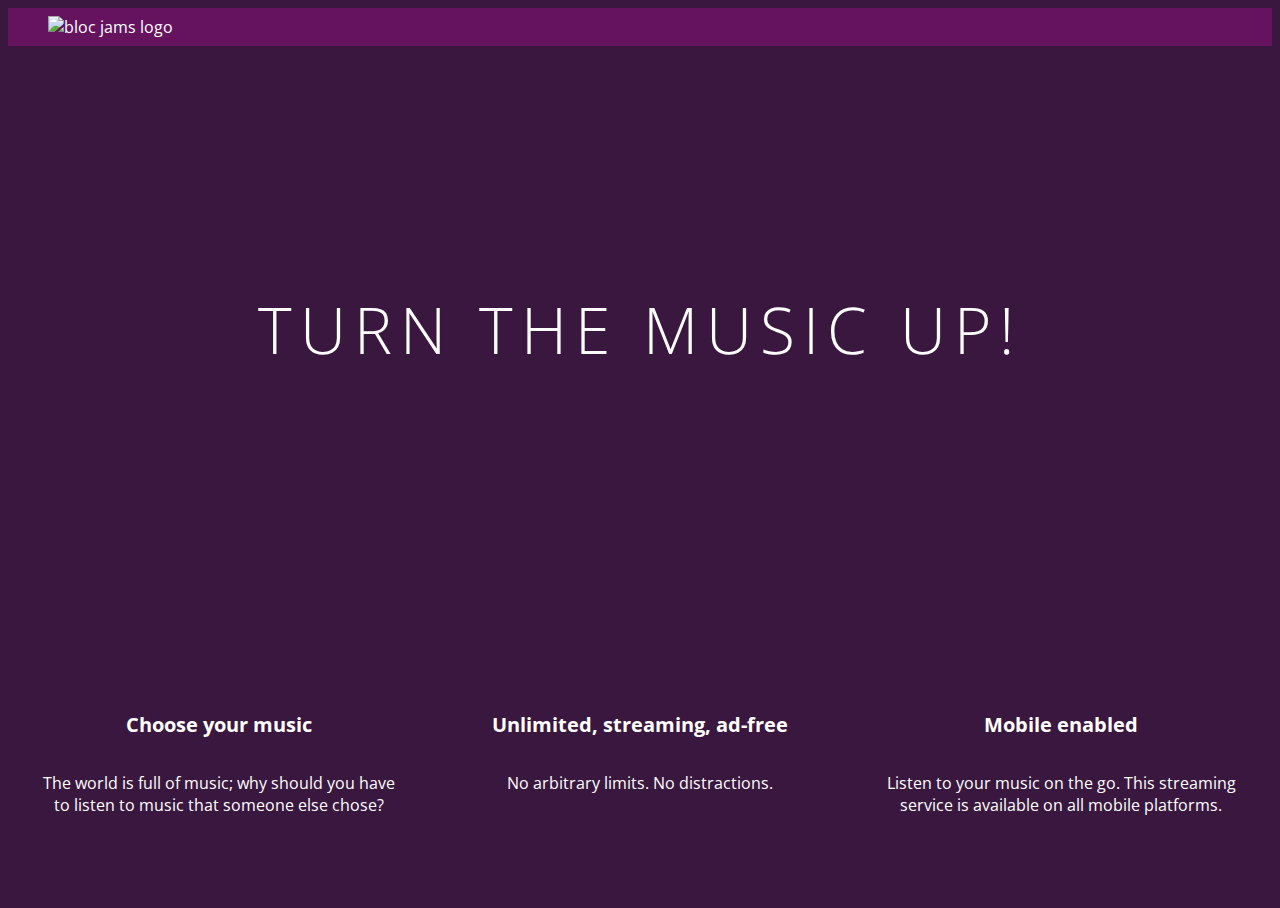
==== index.html @ 0b7d8897 "$ git commit -m" ====
<!DOCTYPE html>
 <html>
     <head>
         <title>Bloc Jams</title>
         <link rel="stylesheet" type="text/css" href="http://fonts.googleapis.com/css?family=Open+Sans:400,800,600,700,300">
         <link rel="stylesheet" type="text/css" href="http://code.ionicframework.com/ionicons/2.0.1/css/ionicons.min.css">
         <link rel="stylesheet" type="text/css" href="normalize.css">
         <link rel="stylesheet" type="text/css" href="main.css">
     </head>
     <body class="landing">
         <nav class="navbar"> <!-- navigation bar -->
           <img src="https://bloc-global-assets.s3.amazonaws.com/images-frontend/Bloc%20Jams%20Assets/bloc_jams_logo.png" alt="bloc jams logo" class="logo">  
         </nav>
         <section class="hero-content"> <!-- hero content -->
           <h1 class="hero-title">Turn the music up!</h1>
         </section>
       <section class="selling-points"> <!-- selling points -->
             <div class="point">
                 <span class="ion-music-note"></span>
                 <h5 class="point-title">Choose your music</h5>
                 <p class="point-description">The world is full of music; why should you have to listen to music that someone else chose?</p>
             </div>
             <div class="point">
                 <span class="ion-radio-waves"></span>
                 <h5 class="point-title">Unlimited, streaming, ad-free</h5>
                 <p class="point-description">No arbitrary limits. No distractions.</p>
             </div>
             <div class="point">
                 <span class="ion-iphone"></span>
                 <h5 class="point-title">Mobile enabled</h5>
                 <p class="point-description">Listen to your music on the go. This streaming service is available on all mobile platforms.</p>
             </div>
         </section>
     </body>
 </html>
---- main.css ----
html {
     height: 100%; /* makes sure our HTML takes up 100% of the browser window */
     font-size: 100%;
 }
 
 body {
     font-family: 'Open Sans'; /* sets our font to the "Open Sans" typeface */
     color: white;             /* sets the text color to white */
     min-height: 100%;         /* says the height of the body must be, at minimum, 100% of the window */
 }
 
 body.landing {
     background-color: rgb(58,23,63); /* sets the background color to an RGB value (see below) */
 }

 
 .navbar {
     padding: 0.5rem;
     background-color: rgb(101,18,95);
 }
 
 .navbar .logo {
     position: relative; /* positioning will be explained in a resource */
     left: 2rem;
 }

.hero-content {
     position: relative; /* positioning will be explained in a resource */
     min-height: 600px;  /* hero content element must be _at least_ 600 pixels */
     background-image: url(https://bloc-global-assets.s3.amazonaws.com/images-frontend/Bloc%20Jams%20Assets/bloc_jams_bg.jpg);
     background-repeat: no-repeat;
     background-position: center center;
     background-size: cover;
 }

.hero-content .hero-title {
     position: absolute;             /* positioning will be explained in a resource */
     top: 40%;                       /* positioning will be explained in a resource */
     -webkit-transform: translateY(-50%);
     -moz-transform: translateY(-50%);
     -ms-transform: translateY(-50%);
     transform: translateY(-50%);
     width: 100%;                    /* makes sure the title inhabits the full width of its container */
     text-align: center;             /* aligns text in the horizontal center of the element */
     font-size: 4rem;                /* specifies the size of the font in root em units */
     font-weight: 300;               /* makes the font thinner or lighter weight */
     text-transform: uppercase;      /* transforms the text to be all uppercase lettering */
     letter-spacing: 0.5rem;         /* puts 0.5 root ems worth of space between each letter */
     text-shadow: 1px 1px 0px rgb(58,23,63); /* creates a shadow underneath the text for readability over the image */
 }

.selling-points {
     position: relative;
     display: table;
     width: 100%;
     -webkit-box-sizing: border-box;
     -moz-box-sizing: border-box;
     box-sizing: border-box; /* we'll explain this in a resource */
 }
 
 .point {
     display: table-cell;
     position: relative;
     width: 33.3%;
     padding: 2rem;
     text-align: center;
 }
 
 .point .point-title {
     font-size: 1.25rem;
 }
 
 .ion-music-note,
 .ion-radio-waves,
 .ion-iphone {
     color: rgb(233,50,117);
     font-size: 5rem;
 }
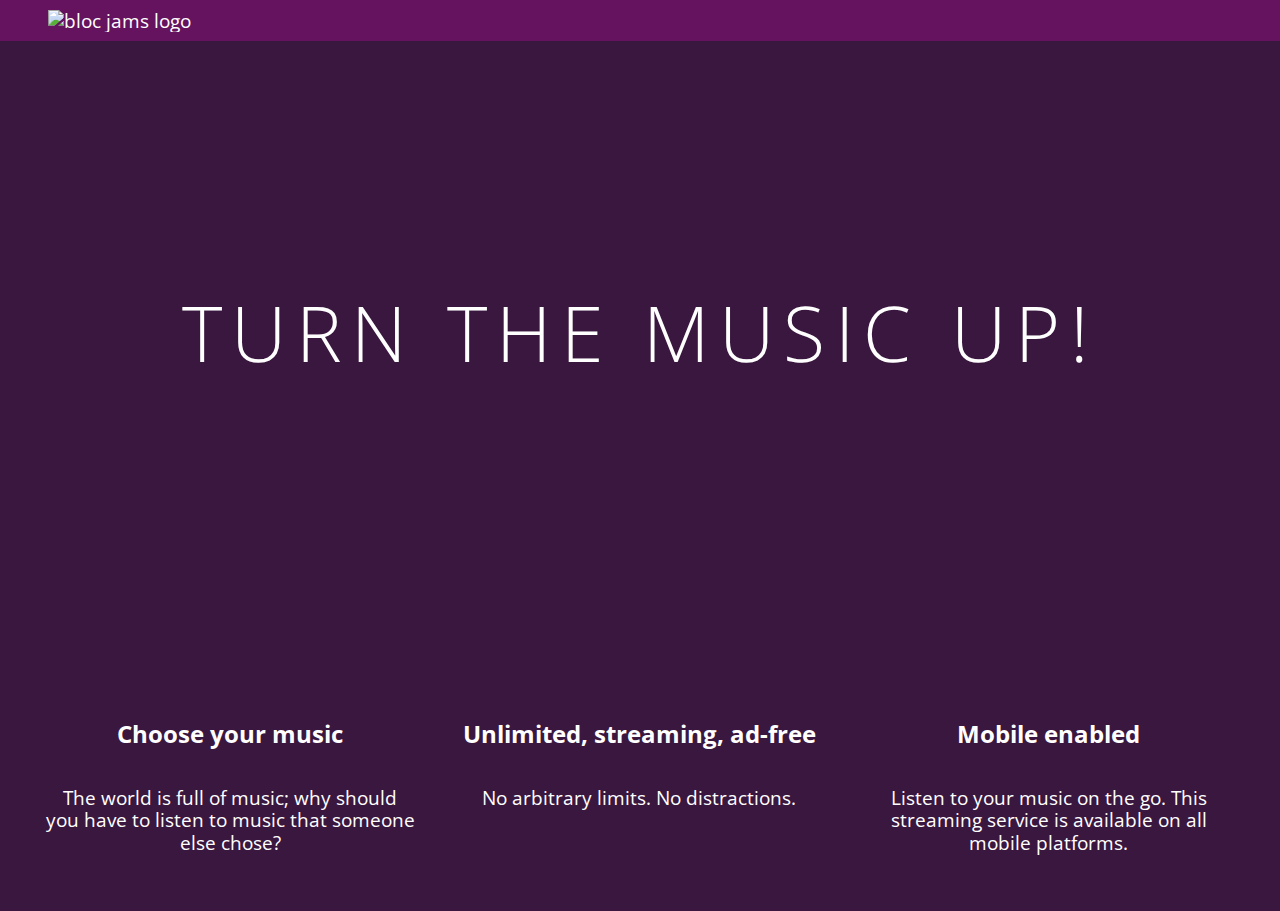
==== commit 3c70b923: "$ git commit -m" ====
--- a/index.html
+++ b/index.html
@@ -2,10 +2,12 @@
  <html>
      <head>
          <title>Bloc Jams</title>
+         <meta name="viewport" content="width=device-width, initial-scale=1">
          <link rel="stylesheet" type="text/css" href="http://fonts.googleapis.com/css?family=Open+Sans:400,800,600,700,300">
          <link rel="stylesheet" type="text/css" href="http://code.ionicframework.com/ionicons/2.0.1/css/ionicons.min.css">
          <link rel="stylesheet" type="text/css" href="normalize.css">
          <link rel="stylesheet" type="text/css" href="main.css">
+         <link rel="stylesheet" type="text/css" href="styles/landing.css">         
      </head>
      <body class="landing">
          <nav class="navbar"> <!-- navigation bar -->
@@ -14,18 +16,18 @@
          <section class="hero-content"> <!-- hero content -->
            <h1 class="hero-title">Turn the music up!</h1>
          </section>
-       <section class="selling-points"> <!-- selling points -->
-             <div class="point">
+         <section class="selling-points container"> <!-- selling points -->
+            <div class="point column third">
                  <span class="ion-music-note"></span>
                  <h5 class="point-title">Choose your music</h5>
                  <p class="point-description">The world is full of music; why should you have to listen to music that someone else chose?</p>
              </div>
-             <div class="point">
+           <div class="point column third">
                  <span class="ion-radio-waves"></span>
                  <h5 class="point-title">Unlimited, streaming, ad-free</h5>
                  <p class="point-description">No arbitrary limits. No distractions.</p>
              </div>
-             <div class="point">
+           <div class="point column third">
                  <span class="ion-iphone"></span>
                  <h5 class="point-title">Mobile enabled</h5>
                  <p class="point-description">Listen to your music on the go. This streaming service is available on all mobile platforms.</p>
--- a/main.css
+++ b/main.css
@@ -1,3 +1,9 @@
+ *, *::before, *::after {
+     -moz-box-sizing: border-box;
+     -webkit-box-sizing: border-box;
+     box-sizing: border-box;
+ }
+
 html {
      height: 100%; /* makes sure our HTML takes up 100% of the browser window */
      font-size: 100%;
@@ -53,9 +59,7 @@
      position: relative;
      display: table;
      width: 100%;
-     -webkit-box-sizing: border-box;
-     -moz-box-sizing: border-box;
-     box-sizing: border-box; /* we'll explain this in a resource */
+
  }
  
  .point {
@@ -75,4 +79,34 @@
  .ion-iphone {
      color: rgb(233,50,117);
      font-size: 5rem;
- }+ }
+
+ .container {
+     margin: 0 auto;
+     max-width: 64rem;
+ }
+
+/* Medium and small screens (640px) */
+ @media (min-width: 640px) {
+       html { font-size: 112%; }
+     
+      
+     .column {
+         float: left;
+         padding-left: 1rem;
+         padding-right: 1rem;
+     }
+     
+     .column.full { width: 100%; }
+     .column.two-thirds { width: 66.7%; }
+     .column.half { width: 50%; }
+     .column.third { width: 33.3%; }
+     .column.fourth { width: 25%; }
+     .column.flow-opposite { float: right; } 
+ }
+ 
+ /* Large screens (1024px) */
+ @media (min-width: 1024px) {
+      html { font-size: 120%; }
+ }
+
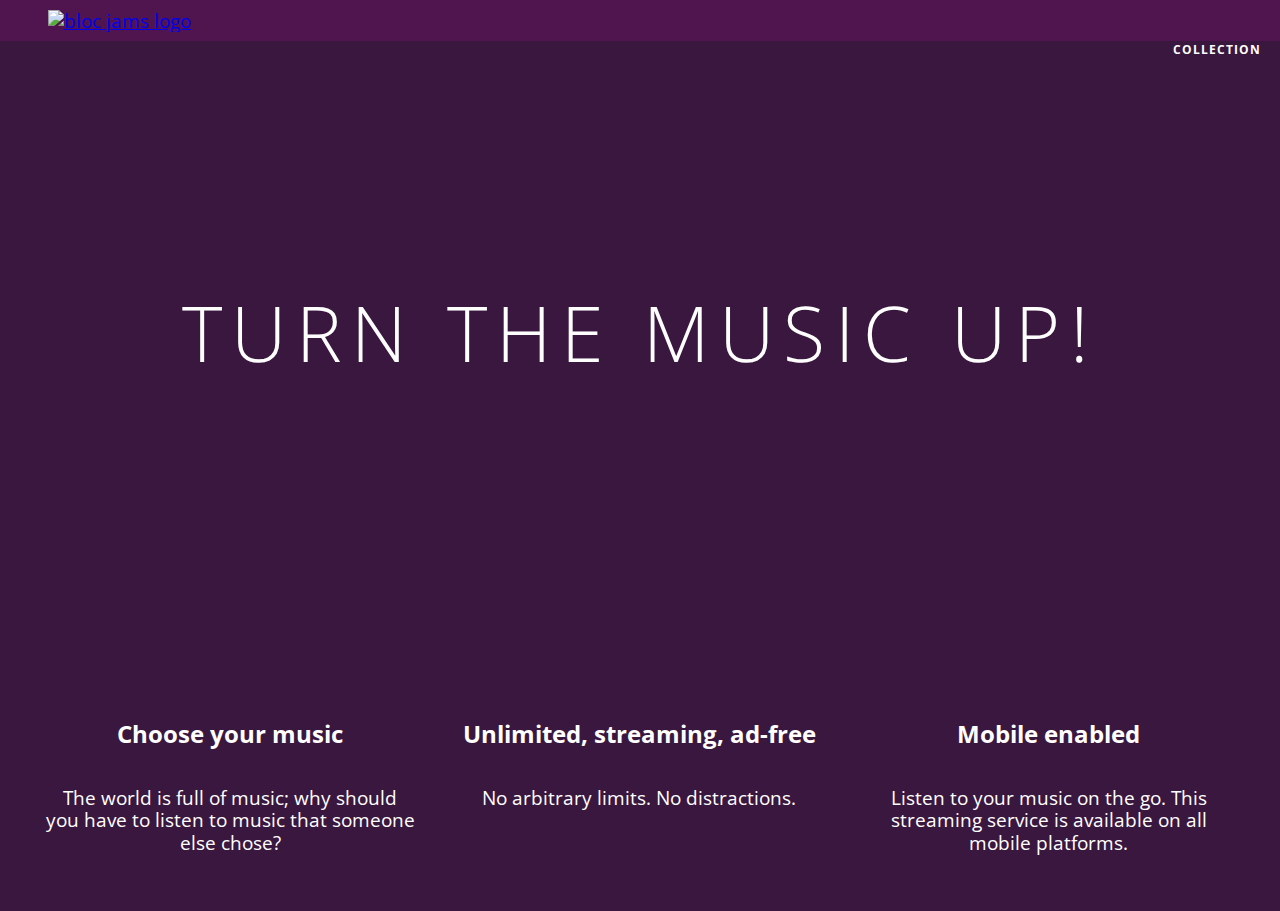
==== commit 543a376e: "$git commit -m" ====
--- a/index.html
+++ b/index.html
@@ -11,7 +11,12 @@
      </head>
      <body class="landing">
          <nav class="navbar"> <!-- navigation bar -->
-           <img src="https://bloc-global-assets.s3.amazonaws.com/images-frontend/Bloc%20Jams%20Assets/bloc_jams_logo.png" alt="bloc jams logo" class="logo">  
+            <a href="index.html" class="logo">
+                 <img src="https://bloc-global-assets.s3.amazonaws.com/images-frontend/Bloc%20Jams%20Assets/bloc_jams_logo.png" alt="bloc jams logo">
+             </a>
+             <div class="links-container">
+                 <a href="collection.html" class="navbar-link">collection</a>
+             </div> 
          </nav>
          <section class="hero-content"> <!-- hero content -->
            <h1 class="hero-title">Turn the music up!</h1>
--- a/main.css
+++ b/main.css
@@ -21,14 +21,53 @@
 
  
  .navbar {
+     position: relative;     
      padding: 0.5rem;
-     background-color: rgb(101,18,95);
+     background-color: rgba(101,18,95,0.5);
+     /* #2 */
+     z-index: 1;
  }
  
  .navbar .logo {
      position: relative; /* positioning will be explained in a resource */
      left: 2rem;
+         cursor: pointer;  /* produces the finger-pointer icon when you hover over the logo */
  }
+ 
+ .navbar .links-container {
+     display: table;
+     position: absolute;
+     top: 0;
+     right: 0;
+     height: 100px;
+     color: white;
+     /* #3 */
+     text-decoration: none;
+ }
+ 
+ .links-container .navbar-link {
+     display: table-cell;
+     position: relative;
+     height: 100%;
+     padding-left: 1rem;
+     padding-right: 1rem;
+     /* #4 */
+     vertical-align: middle;
+     color: white;
+     font-size: 0.625rem;
+     letter-spacing: 0.05rem;
+     font-weight: 700;
+     text-transform: uppercase;
+     /* #3 */
+     text-decoration: none;
+     cursor: pointer;
+ }
+ 
+   /* #5 */
+ .links-container .navbar-link:hover {
+     color: rgb(233,50,117);
+ }
+ 
 
 .hero-content {
      position: relative; /* positioning will be explained in a resource */
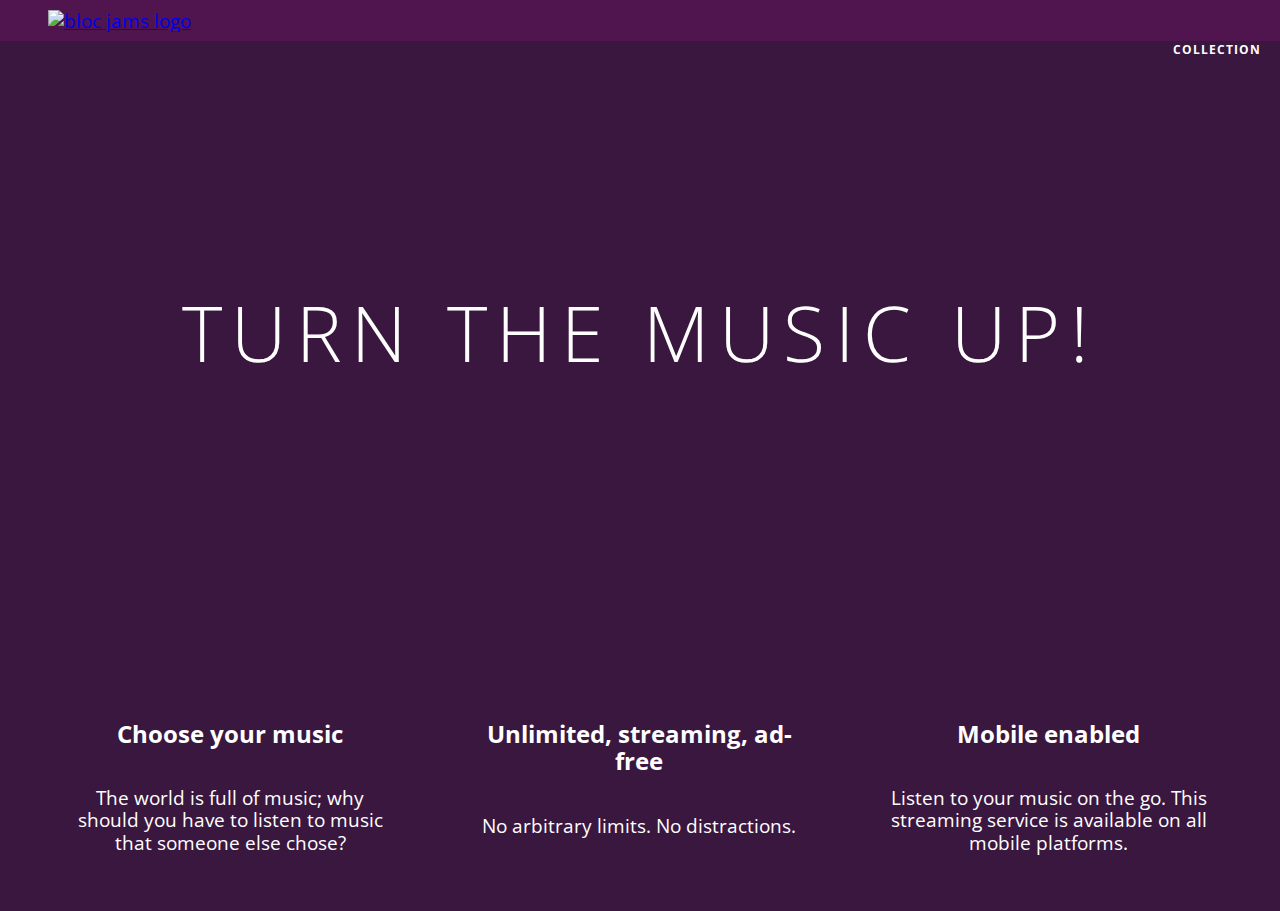
==== commit a7a73813: "$ git commit -m" ====
--- a/index.html
+++ b/index.html
@@ -7,7 +7,7 @@
          <link rel="stylesheet" type="text/css" href="http://code.ionicframework.com/ionicons/2.0.1/css/ionicons.min.css">
          <link rel="stylesheet" type="text/css" href="normalize.css">
          <link rel="stylesheet" type="text/css" href="main.css">
-         <link rel="stylesheet" type="text/css" href="styles/landing.css">         
+         <link rel="stylesheet" type="text/css" href="landing.css">         
      </head>
      <body class="landing">
          <nav class="navbar"> <!-- navigation bar -->
--- a/landing.css
+++ b/landing.css
@@ -0,0 +1,49 @@
+body.landing {
+     background-color: rgb(58,23,63);
+ }
+ 
+ .hero-content {
+     position: relative;
+     min-height: 600px;
+     background-image: url(../assets/images/bloc_jams_bg.jpg);
+     background-repeat: no-repeat;
+     background-position: center center;
+     background-size: cover;
+ }
+ 
+ .hero-content .hero-title {
+     position: absolute;
+     top: 40%;
+     -webkit-transform: translateY(-50%);
+     -moz-transform: translateY(-50%);
+     transform: translateY(-50%);
+     width: 100%;
+     text-align: center;
+     font-size: 4rem;
+     font-weight: 300;
+     text-transform: uppercase;
+     letter-spacing: 0.5rem;
+     text-shadow: 1px 1px 0px rgb(58,23,63);
+ }
+ 
+ .selling-points {
+     position: relative;
+
+ }
+ 
+ .point {
+     position: relative;
+     padding: 2rem;
+     text-align: center;
+ }
+ 
+ .point .point-title {
+     font-size: 1.25rem;
+ }
+ 
+ .ion-music-note,
+ .ion-radio-waves,
+ .ion-iphone {
+     color: rgb(233,50,117);
+     font-size: 5rem;
+ }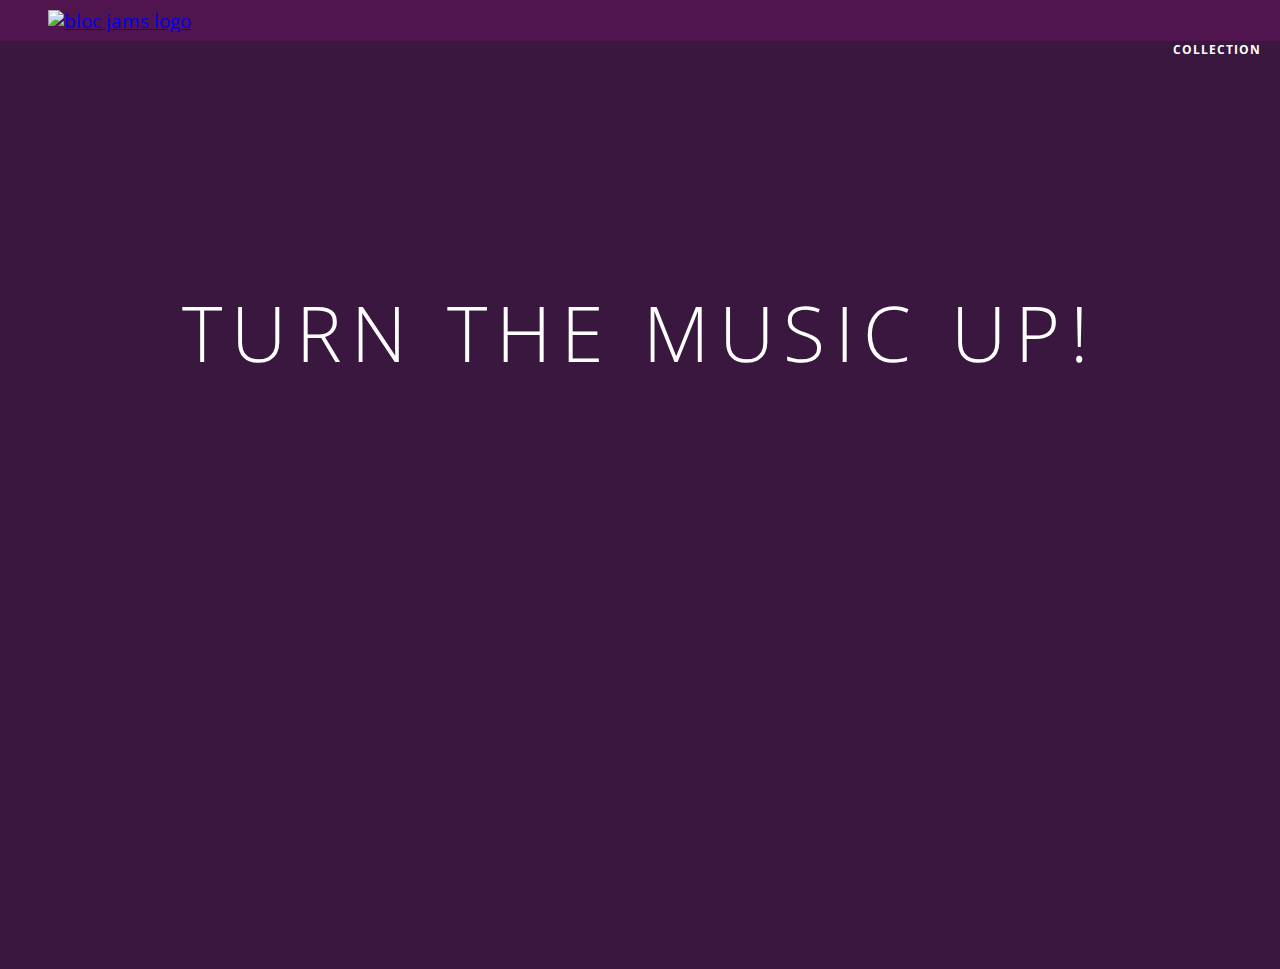
==== commit fbaf0849: "$ git commit -m" ====
--- a/index.html
+++ b/index.html
@@ -38,5 +38,7 @@
                  <p class="point-description">Listen to your music on the go. This streaming service is available on all mobile platforms.</p>
              </div>
          </section>
+        <script src="landing.js">
+                         </script>
      </body>
  </html>--- a/main.css
+++ b/main.css
@@ -125,6 +125,10 @@
      max-width: 64rem;
  }
 
+ .container.narrow {
+     max-width: 56rem;
+ }
+
 /* Medium and small screens (640px) */
  @media (min-width: 640px) {
        html { font-size: 112%; }
--- a/landing.css
+++ b/landing.css
@@ -35,6 +35,16 @@
      position: relative;
      padding: 2rem;
      text-align: center;
+     opacity: 0;
+     -webkit-transform: scaleX(0.9) translateY(3rem);
+     -moz-transform: scaleX(0.9) translateY(3rem);
+     transform: scaleX(0.9) translateY(3rem);
+     -webkit-transition: all 0.25s ease-in-out;
+     -moz-transition: all 0.25s ease-in-out;
+     transition: all 0.25s ease-in-out;
+     -webkit-transition-delay: 0.2s;
+     -moz-transition-delay: 0.2s;
+     transition-delay: 0.2s;     
  }
  
  .point .point-title {
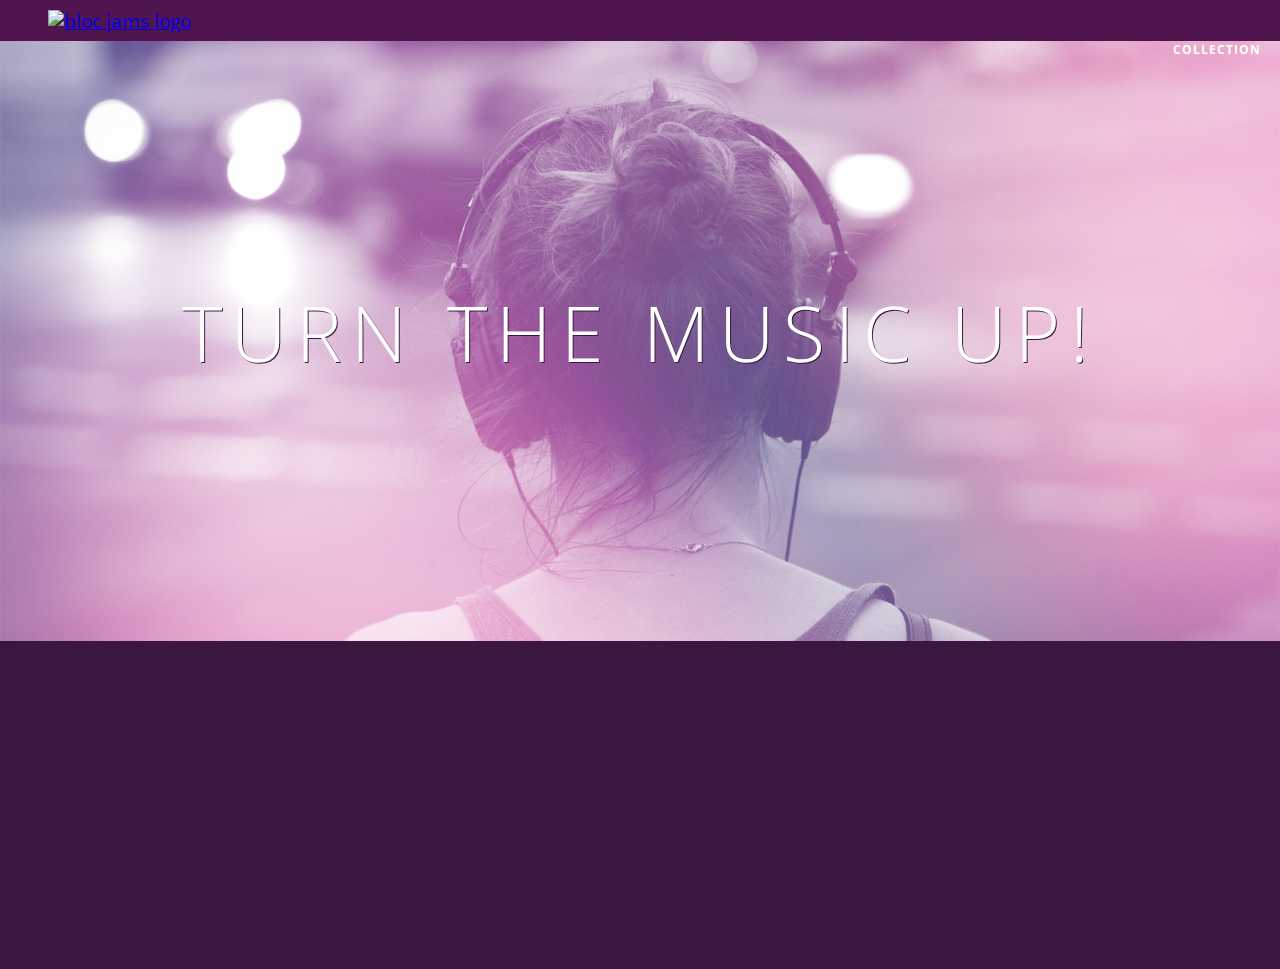
==== commit bc32be18: "$ git commit -m" ====
--- a/index.html
+++ b/index.html
@@ -21,7 +21,7 @@
          <section class="hero-content"> <!-- hero content -->
            <h1 class="hero-title">Turn the music up!</h1>
          </section>
-         <section class="selling-points container"> <!-- selling points -->
+         <section class="selling-points container clearfix" > <!-- selling points -->
             <div class="point column third">
                  <span class="ion-music-note"></span>
                  <h5 class="point-title">Choose your music</h5>
--- a/main.css
+++ b/main.css
@@ -15,23 +15,54 @@
      min-height: 100%;         /* says the height of the body must be, at minimum, 100% of the window */
  }
  
- body.landing {
-     background-color: rgb(58,23,63); /* sets the background color to an RGB value (see below) */
+
+ .container {
+     margin: 0 auto;
+     max-width: 64rem;
  }
 
+ .container.narrow {
+     max-width: 56rem;
+ }
+
+/* Medium and small screens (640px) */
+ @media (min-width: 640px) {
+       html { font-size: 112%; }
+     
+      
+     .column {
+         float: left;
+         padding-left: 1rem;
+         padding-right: 1rem;
+     }
+     
+     .column.full { width: 100%; }
+     .column.two-thirds { width: 66.7%; }
+     .column.half { width: 50%; }
+     .column.third { width: 33.3%; }
+     .column.fourth { width: 25%; }
+     .column.flow-opposite { float: right; } 
+ }
  
+ /* Large screens (1024px) */
+ @media (min-width: 1024px) {
+      html { font-size: 120%; }
+ }
+
+a:active { color: }
+
  .navbar {
-     position: relative;     
+     position: relative;
      padding: 0.5rem;
      background-color: rgba(101,18,95,0.5);
      /* #2 */
      z-index: 1;
  }
- 
+
  .navbar .logo {
-     position: relative; /* positioning will be explained in a resource */
+     position: relative;
      left: 2rem;
-         cursor: pointer;  /* produces the finger-pointer icon when you hover over the logo */
+     cursor: pointer;  /* produces the finger-pointer icon when you hover over the logo */
  }
  
  .navbar .links-container {
@@ -67,89 +98,10 @@
  .links-container .navbar-link:hover {
      color: rgb(233,50,117);
  }
- 
 
-.hero-content {
-     position: relative; /* positioning will be explained in a resource */
-     min-height: 600px;  /* hero content element must be _at least_ 600 pixels */
-     background-image: url(https://bloc-global-assets.s3.amazonaws.com/images-frontend/Bloc%20Jams%20Assets/bloc_jams_bg.jpg);
-     background-repeat: no-repeat;
-     background-position: center center;
-     background-size: cover;
- }
+.clearfix::before,
+.clearfix::after {
+   content: " ";
+   display: table;
+}
 
-.hero-content .hero-title {
-     position: absolute;             /* positioning will be explained in a resource */
-     top: 40%;                       /* positioning will be explained in a resource */
-     -webkit-transform: translateY(-50%);
-     -moz-transform: translateY(-50%);
-     -ms-transform: translateY(-50%);
-     transform: translateY(-50%);
-     width: 100%;                    /* makes sure the title inhabits the full width of its container */
-     text-align: center;             /* aligns text in the horizontal center of the element */
-     font-size: 4rem;                /* specifies the size of the font in root em units */
-     font-weight: 300;               /* makes the font thinner or lighter weight */
-     text-transform: uppercase;      /* transforms the text to be all uppercase lettering */
-     letter-spacing: 0.5rem;         /* puts 0.5 root ems worth of space between each letter */
-     text-shadow: 1px 1px 0px rgb(58,23,63); /* creates a shadow underneath the text for readability over the image */
- }
-
-.selling-points {
-     position: relative;
-     display: table;
-     width: 100%;
-
- }
- 
- .point {
-     display: table-cell;
-     position: relative;
-     width: 33.3%;
-     padding: 2rem;
-     text-align: center;
- }
- 
- .point .point-title {
-     font-size: 1.25rem;
- }
- 
- .ion-music-note,
- .ion-radio-waves,
- .ion-iphone {
-     color: rgb(233,50,117);
-     font-size: 5rem;
- }
-
- .container {
-     margin: 0 auto;
-     max-width: 64rem;
- }
-
- .container.narrow {
-     max-width: 56rem;
- }
-
-/* Medium and small screens (640px) */
- @media (min-width: 640px) {
-       html { font-size: 112%; }
-     
-      
-     .column {
-         float: left;
-         padding-left: 1rem;
-         padding-right: 1rem;
-     }
-     
-     .column.full { width: 100%; }
-     .column.two-thirds { width: 66.7%; }
-     .column.half { width: 50%; }
-     .column.third { width: 33.3%; }
-     .column.fourth { width: 25%; }
-     .column.flow-opposite { float: right; } 
- }
- 
- /* Large screens (1024px) */
- @media (min-width: 1024px) {
-      html { font-size: 120%; }
- }
-
--- a/landing.css
+++ b/landing.css
@@ -5,7 +5,7 @@
  .hero-content {
      position: relative;
      min-height: 600px;
-     background-image: url(../assets/images/bloc_jams_bg.jpg);
+     background-image: url(Background/bloc_jams_bg.jpg);
      background-repeat: no-repeat;
      background-position: center center;
      background-size: cover;
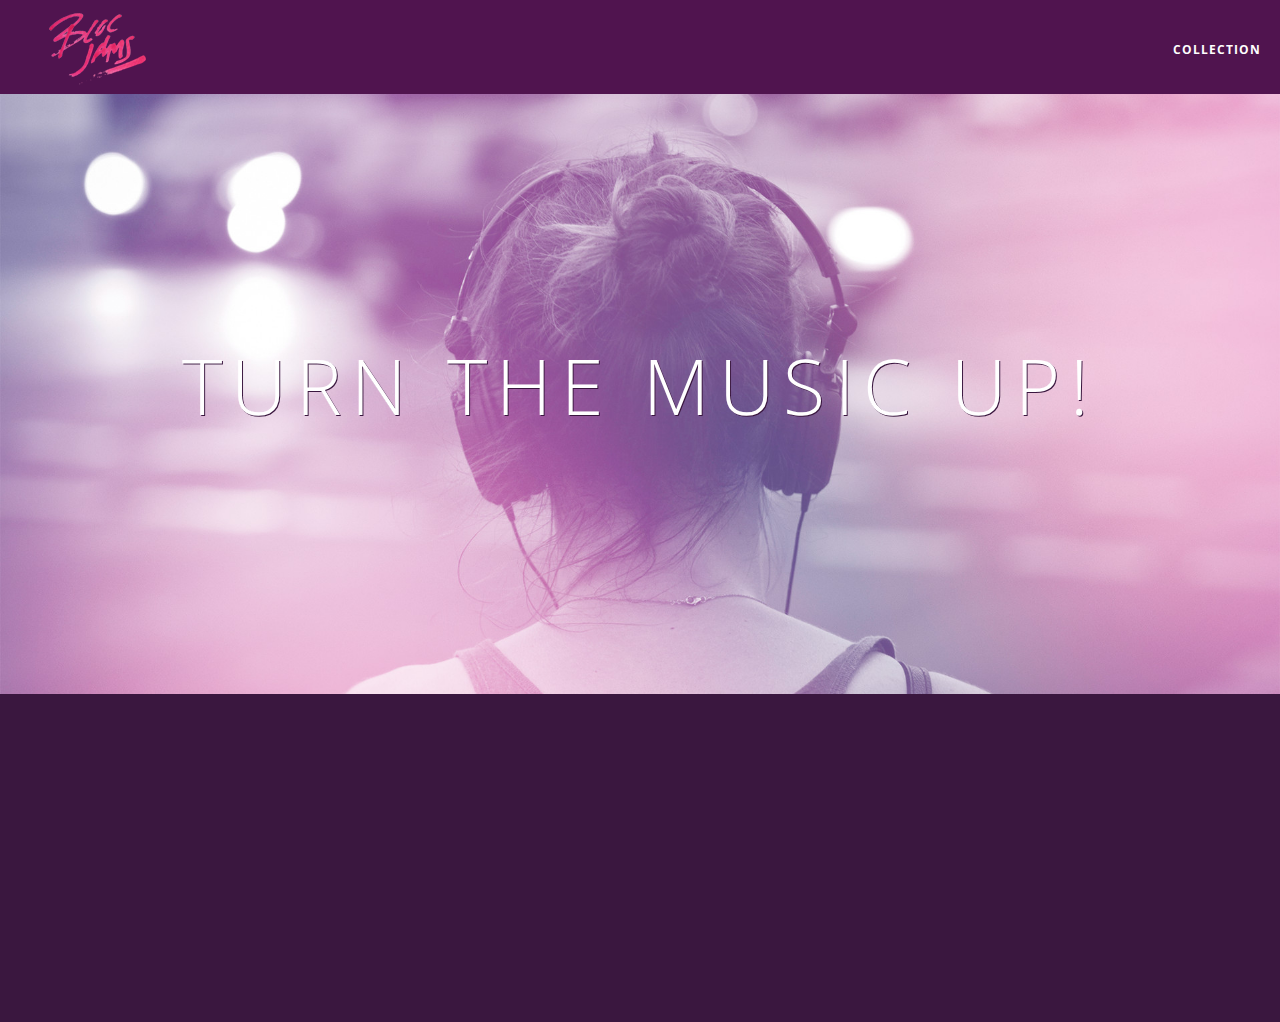
==== commit 13b9d700: "$git commit -m" ====
--- a/index.html
+++ b/index.html
@@ -1,44 +1,46 @@
- <!DOCTYPE html>
- <html>
-     <head>
-         <title>Bloc Jams</title>
-         <meta name="viewport" content="width=device-width, initial-scale=1">
-         <link rel="stylesheet" type="text/css" href="http://fonts.googleapis.com/css?family=Open+Sans:400,800,600,700,300">
-         <link rel="stylesheet" type="text/css" href="http://code.ionicframework.com/ionicons/2.0.1/css/ionicons.min.css">
-         <link rel="stylesheet" type="text/css" href="normalize.css">
-         <link rel="stylesheet" type="text/css" href="main.css">
-         <link rel="stylesheet" type="text/css" href="landing.css">         
-     </head>
-     <body class="landing">
-         <nav class="navbar"> <!-- navigation bar -->
-            <a href="index.html" class="logo">
-                 <img src="https://bloc-global-assets.s3.amazonaws.com/images-frontend/Bloc%20Jams%20Assets/bloc_jams_logo.png" alt="bloc jams logo">
+<! DOCTYPE htmlL
+<html>
+    <head>
+        <title>Bloc Jams 2</title>
+        <meta name="viewport" content="width=device-width, initial-scale=1">
+        <link rel="stylesheet" type="text/css" href="Styles/normalize.css">
+        <link rel="stylesheet" type="text/css" href="http://fonts.googleapis.com/css?family=Open+Sans:400,800,600,700,300">
+        <link rel="stylesheet" type="text/css" href="http://code.ionicframework.com/ionicons/2.0.1/css/ionicons.min.css">
+        <link rel="stylesheet" type="text/css" href="Styles/main.css">
+        <link rel="stylesheet" type="text/css" href="Styles/landing.css">
+    </head>
+    <body class="landing">
+        <nav class="navbar"> <!-- navigation bar -->
+             <a href="index.html" class="logo">
+                 <img src="Assests/Logo.png" alt="bloc jams logo">
              </a>
              <div class="links-container">
-                 <a href="collection.html" class="navbar-link">collection</a>
-             </div> 
-         </nav>
-         <section class="hero-content"> <!-- hero content -->
-           <h1 class="hero-title">Turn the music up!</h1>
-         </section>
-         <section class="selling-points container clearfix" > <!-- selling points -->
+                 <a href="Styles/collection.html" class="navbar-link">collection</a>
+             </div>
+        </nav>
+        <section class="hero-content"> <!-- hero content -->
+            <h1 class="hero-title">Turn the music up!</h1>
+        </section>
+        <section class="selling-points"> <!-- selling points -->
             <div class="point column third">
                  <span class="ion-music-note"></span>
                  <h5 class="point-title">Choose your music</h5>
                  <p class="point-description">The world is full of music; why should you have to listen to music that someone else chose?</p>
-             </div>
-           <div class="point column third">
+            </div>
+            <div class="point column third">
                  <span class="ion-radio-waves"></span>
                  <h5 class="point-title">Unlimited, streaming, ad-free</h5>
                  <p class="point-description">No arbitrary limits. No distractions.</p>
-             </div>
-           <div class="point column third">
+            </div>
+            <div class="point column third">
                  <span class="ion-iphone"></span>
                  <h5 class="point-title">Mobile enabled</h5>
                  <p class="point-description">Listen to your music on the go. This streaming service is available on all mobile platforms.</p>
-             </div>
-         </section>
-        <script src="landing.js">
-                         </script>
-     </body>
- </html>+            </div>
+        </section>
+        <script src="https://code.jquery.com/jquery-2.1.3.min.js"></script>
+        <script src="landing.js"></script>
+        <script src="utilities.js"></script>
+
+    </body>    
+</html>--- a/Styles/main.css
+++ b/Styles/main.css
@@ -0,0 +1,100 @@
+ 
+*, *::before, *::after {
+     -moz-box-sizing: border-box;
+     -webkit-box-sizing: border-box;
+     box-sizing: border-box;
+    
+ }html {
+     height: 100%; /* makes sure our HTML takes up 100% of the browser window */
+     font-size: 100%;
+ }
+ 
+ body {
+     font-family: 'Open Sans'; /* sets our font to the "Open Sans" typeface */
+     color: white;             /* sets the text color to white */
+     min-height: 100%;         /* says the height of the body must be, at minimum, 100% of the window */
+ }
+
+ .navbar {
+     position: relative;
+     padding: 0.5rem;
+     background-color: rgba(101,18,95,0.5);
+     /* #2 */
+     z-index: 1;
+ }
+
+ .navbar .logo {
+     position: relative;
+     left: 2rem;
+     cursor: pointer;  /* produces the finger-pointer icon when you hover over the logo */
+ }
+ 
+ .navbar .links-container {
+     display: table;
+     position: absolute;
+     top: 0;
+     right: 0;
+     height: 100px;
+     color: white;
+     /* #3 */
+     text-decoration: none;
+ }
+ 
+ .links-container .navbar-link {
+     display: table-cell;
+     position: relative;
+     height: 100%;
+     padding-left: 1rem;
+     padding-right: 1rem;
+     /* #4 */
+     vertical-align: middle;
+     color: white;
+     font-size: 0.625rem;
+     letter-spacing: 0.05rem;
+     font-weight: 700;
+     text-transform: uppercase;
+     /* #3 */
+     text-decoration: none;
+     cursor: pointer;
+ }
+ 
+   /* #5 */
+ .links-container .navbar-link:hover {
+     color: rgb(233,50,117);
+ }
+
+ .links-container .navbar-link:active {
+     background-color: white;
+ }
+
+ .container {
+     margin: 0 auto;
+     max-width: 64rem;
+ }
+
+ .container.narrow {
+     max-width: 56rem;
+ }
+
+ /* Medium and small screens (640px) */
+ @media (min-width: 640px) {
+     html {font-size: 112%;}
+     
+     .column {
+         float: left;
+         padding-left: 1rem;
+         padding-right: 1rem;
+     }
+     .column.full { width: 100%; }
+     .column.two-thirds { width: 66.7%; }
+     .column.half { width: 50%; }
+     .column.third { width: 33.3%; }
+     .column.fourth { width: 25%; }
+     .column.flow-opposite { float: right; } 
+ }
+ 
+ /* Large screens (1024px) */
+ @media (min-width: 1024px) {
+     html {font-size: 120%;}
+ }
+ --- a/Styles/landing.css
+++ b/Styles/landing.css
@@ -0,0 +1,59 @@
+ body.landing {
+     background-color: rgb(58,23,63);
+ }
+ 
+ .hero-content {
+     position: relative;
+     min-height: 600px;
+     background-image: url(../Assests/bloc_jams_bg.jpg);
+     background-repeat: no-repeat;
+     background-position: center center;
+     background-size: cover;
+ }
+ 
+ .hero-content .hero-title {
+     position: absolute;
+     top: 40%;
+     -webkit-transform: translateY(-50%);
+     -moz-transform: translateY(-50%);
+     transform: translateY(-50%);
+     width: 100%;
+     text-align: center;
+     font-size: 4rem;
+     font-weight: 300;
+     text-transform: uppercase;
+     letter-spacing: 0.5rem;
+     text-shadow: 1px 1px 0px rgb(58,23,63);
+ }
+ 
+ .selling-points {
+     position: relative;
+
+ }
+ 
+ .point {
+     position: relative;
+     padding: 2rem;
+     text-align: center;
+     opacity: 0;
+     -webkit-transform: scaleX(0.9) translateY(3rem);
+     -moz-transform: scaleX(0.9) translateY(3rem);
+     transform: scaleX(0.9) translateY(3rem);
+     -webkit-transition: all 0.25s ease-in-out;
+     -moz-transition: all 0.25s ease-in-out;
+     transition: all 0.25s ease-in-out;
+     -webkit-transition-delay: 0.2s;
+     -moz-transition-delay: 0.2s;
+     transition-delay: 0.2s;
+ }
+ 
+ .point .point-title {
+     font-size: 1.25rem;
+ }
+ 
+ .ion-music-note,
+ .ion-radio-waves,
+ .ion-iphone {
+     color: rgb(233,50,117);
+     font-size: 5rem;
+ }